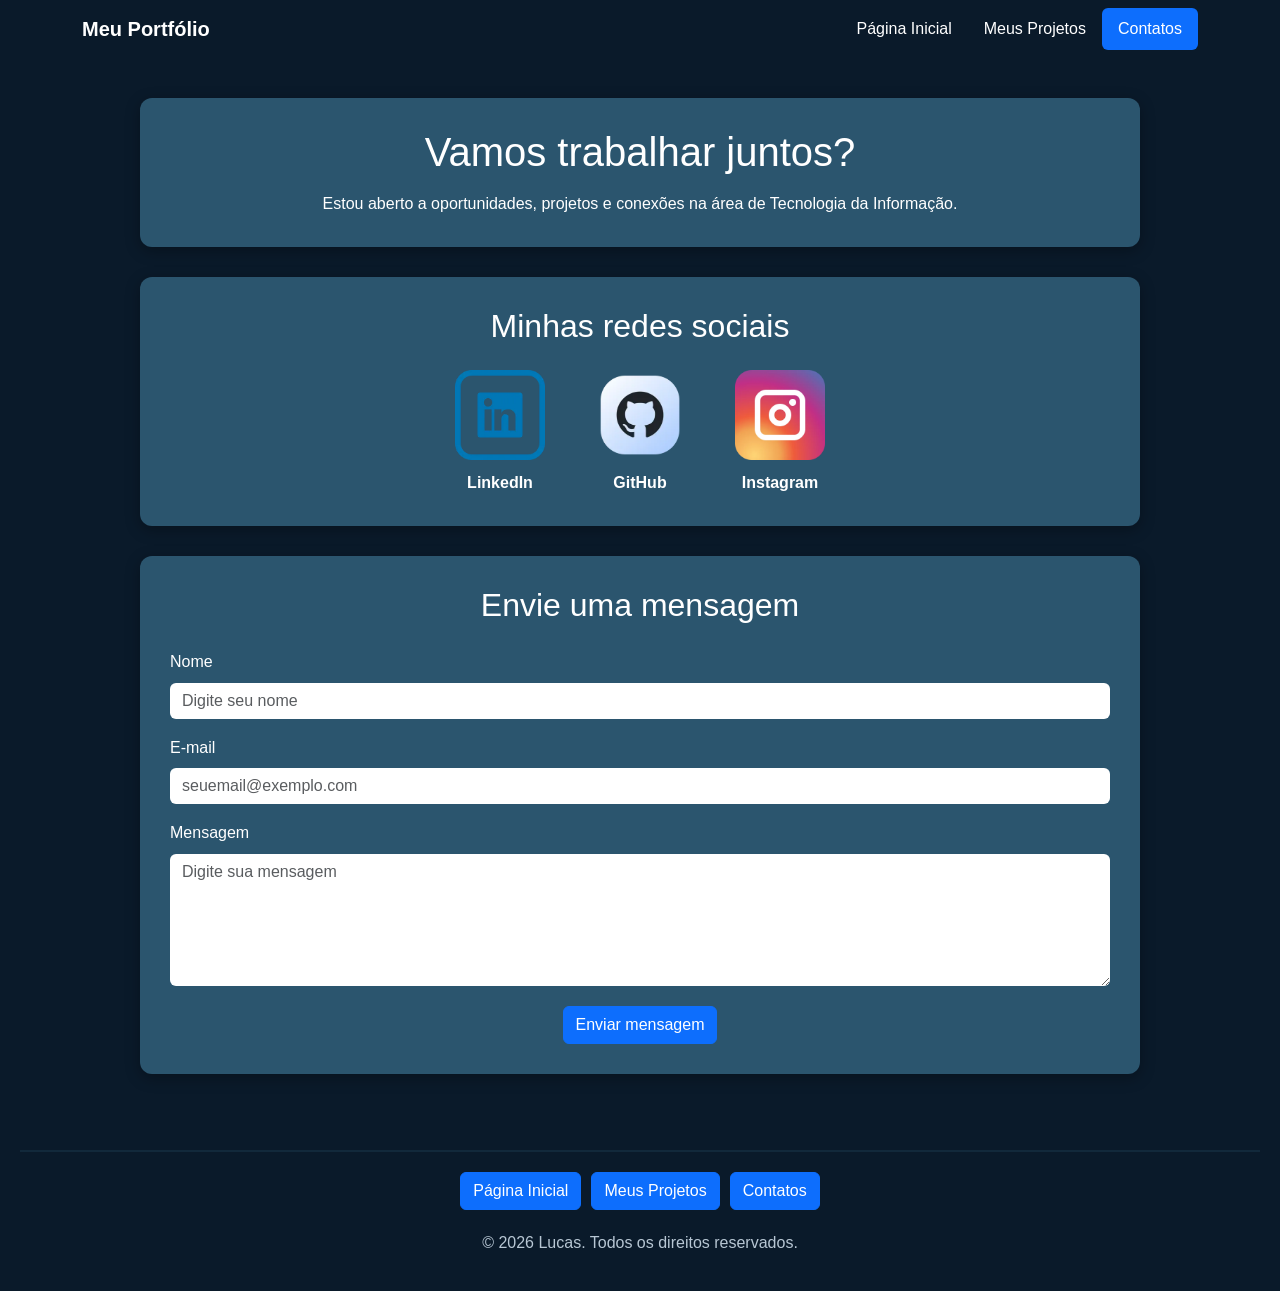
==== contatos.html @ 36030e5e "Primeiro Commit" ====
<!DOCTYPE html>
<html lang="pt-BR">

<head>

    <meta charset="UTF-8">

    <meta name="viewport" content="width=device-width, initial-scale=1.0">

    <title>Contatos | Lucas</title>

    <!-- Bootstrap -->
    <link href="https://cdn.jsdelivr.net/npm/bootstrap@5.3.8/dist/css/bootstrap.min.css" rel="stylesheet" integrity="sha384-sRIl4kxILFvY47J16cr9ZwB07vP4J8+LH7qKQnuqkuIAvNWLzeN8tE5YBujZqJLB" crossorigin="anonymous"
    >

    <!-- CSS -->
    <link rel="stylesheet" href="css/style.css">

</head>

<body>

    <!-- ==================== CABEÇALHO ==================== -->

    <header class="cabecalho">

        <nav class="navbar">

            <div class="container">

                <a href="index.html" class="navbar-brand">
                    Meu Portfólio
                </a>

                <ul class="nav nav-pills">

                    <li class="nav-item">
                        <a href="index.html" class="nav-link">
                            Página Inicial
                        </a>
                    </li>

                    <li class="nav-item">
                        <a href="projetos.html" class="nav-link">
                            Meus Projetos
                        </a>
                    </li>

                    <li class="nav-item">
                        <a href="contatos.html" class="nav-link active" aria-current="page">
                            Contatos
                        </a>
                    </li>

                </ul>

            </div>

        </nav>

    </header>


    <!--CONTEÚDO PRINCIPAL-->

    <main class="contatos">

        <!-- Introdução -->

        <section class="contatos-introducao">

            <h1>Vamos trabalhar juntos?</h1>

            <p>
                Estou aberto a oportunidades, projetos e conexões
                na área de Tecnologia da Informação.
            </p>

        </section>


        <!--REDES SOCIAIS-->

        <section class="redes-sociais">

            <h2>Minhas redes sociais</h2>

            <div class="redes-container">

                <!-- LinkedIn -->

                <a href="https://www.linkedin.com/" target="_blank" rel="noopener noreferrer" class="rede">

                    <img src="img/linkedinIcon.webp" alt="LinkedIn">

                    <span>LinkedIn</span>

                </a>


                <!-- GitHub -->

                <a href="https://github.com/TorresLK" target="_blank" rel="noopener noreferrer" class="rede">

                    <img src="img/githubicoon.webp" alt="GitHub">

                    <span>GitHub</span>

                </a>


                <!-- Instagram -->

                <a href="https://www.instagram.com/" target="_blank" rel="noopener noreferrer" class="rede">

                    <img src="img/instaIcon.webp" alt="Instagram">

                    <span>Instagram</span>

                </a>

            </div>

        </section>


        <!-- ==================== FORMULÁRIO ==================== -->

        <section class="contato-form">

            <h2>Envie uma mensagem</h2>

            <form action="#" method="post">

                <div class="mb-3">

                    <label for="nome" class="form-label">
                        Nome
                    </label>

                    <input type="text" class="form-control" id="nome" name="nome" placeholder="Digite seu nome" required>

                </div>


                <div class="mb-3">

                    <label for="email" class="form-label">
                        E-mail
                    </label>

                    <input type="email" class="form-control" id="email" name="email" placeholder="seuemail@exemplo.com" required>

                </div>


                <div class="mb-3">

                    <label for="mensagem" class="form-label">
                        Mensagem
                    </label>

                    <textarea class="form-control" id="mensagem" name="mensagem" rows="5" placeholder="Digite sua mensagem" required></textarea>

                </div>


                <button type="submit" class="btn btn-primary">
                    Enviar mensagem
                </button>

            </form>

        </section>

    </main>


    <!-- ==================== RODAPÉ ==================== -->

    <footer class="rodape">

        <hr>

        <nav class="menu">

            <a class="btn btn-primary" href="index.html">
                Página Inicial
            </a>

            <a class="btn btn-primary" href="projetos.html">
                Meus Projetos
            </a>

            <a class="btn btn-primary" href="contatos.html">
                Contatos
            </a>

        </nav>

        <p>
            © 2026 Lucas. Todos os direitos reservados.
        </p>

    </footer>

    <script
        src="https://cdn.jsdelivr.net/npm/bootstrap@5.3.8/dist/js/bootstrap.bundle.min.js"
        integrity="sha384-FKyoEForCGlyvwx9Hj09JcYn3nv7wiPVlz7YYwJrWVcXK/BmnVDxM+D2scQbITxI"
        crossorigin="anonymous">
    </script>

</body>

</html>
---- css/style.css ----
/* ==================== RESET ==================== */

* {
    margin: 0;
    padding: 0;
    box-sizing: border-box;
}


/* ==================== CONFIGURAÇÕES GERAIS ==================== */

body {
    background-color: #0a1a2a;
    color: white;
    font-family: Arial, Helvetica, sans-serif;
    line-height: 1.6;
}


/* ==================== CABEÇALHO ==================== */

.cabecalho {
    width: 100%;
}


/* Navbar */

.navbar {
    margin-bottom: 30px;
}

.navbar-brand {
    color: white;
    font-weight: bold;
}

.navbar-brand:hover {
    color: #dcefff;
}

.nav-link {
    color: white;
}

.nav-link:hover {
    color: #dcefff;
}


/* ==================== APRESENTAÇÃO ==================== */

.head {
    width: min(90%, 600px);
    min-height: 500px;

    margin: 30px auto;

    padding: 30px;

    display: flex;
    flex-direction: column;
    justify-content: center;
    align-items: center;

    text-align: center;

    background-color: #2b556e;

    border-radius: 12px;

    box-shadow: 0 4px 15px rgba(0, 0, 0, 0.3);
}


/* Imagem */

.head img {
    width: 250px;
    height: 250px;

    object-fit: cover;

    border-radius: 50%;

    margin-bottom: 20px;

    border: 4px solid white;
}


/* Título */

.head h1 {
    margin-bottom: 10px;
}


/* Textos */

.head p {
    margin-bottom: 5px;
}


/* ==================== SOBRE MIM ==================== */

.sobre {
    width: min(90%, 1200px);

    margin: 30px auto;

    padding: 30px;

    background-color: #2b556e;

    border-radius: 12px;

    text-align: center;

    box-shadow: 0 4px 15px rgba(0, 0, 0, 0.3);
}

.sobre h2 {
    margin-bottom: 20px;
}

.sobre p {
    background-color: transparent;
    margin-bottom: 15px;
}


/* ==================== LAYOUT DOS CARDS ==================== */

.layout {
    width: min(95%, 1500px);

    margin: 30px auto;

    display: grid;

    grid-template-columns: repeat(3, 1fr);

    gap: 20px;

    align-items: stretch;
}


/* ==================== CARDS ==================== */

.card {
    background-color: #2b556e;

    color: white;

    padding: 25px;

    border: none;

    border-radius: 12px;

    height: 100%;

    box-shadow: 0 4px 15px rgba(0, 0, 0, 0.3);
}


/* Títulos */

.card h2 {
    margin-bottom: 20px;

    color: white;
}

.card h3 {
    margin-top: 20px;
    margin-bottom: 10px;

    color: white;
}

.card h4 {
    margin-top: 15px;
    margin-bottom: 8px;

    color: white;
}


/* Parágrafos */

.card p {
    color: white;
}


/* Listas */

.card ul {
    padding-left: 20px;
}

.card li {
    margin-bottom: 5px;
}


/* ==================== RODAPÉ ==================== */

.rodape {
    width: 100%;

    margin-top: 40px;

    padding: 20px;

    text-align: center;
}

.rodape hr {
    border: 0;

    border-top: 2px solid #2b556e;

    margin-bottom: 20px;
}

.menu {
    display: flex;

    justify-content: center;

    gap: 10px;

    flex-wrap: wrap;
}

.rodape p {
    margin-top: 20px;

    color: #b8c7d4;
}


/* ==================== RESPONSIVIDADE ==================== */


/* Tablets */

@media (max-width: 992px) {

    .layout {
        grid-template-columns: 1fr 1fr;
    }

}


/* Celulares */

@media (max-width: 768px) {

    .layout {
        grid-template-columns: 1fr;
    }

    .head {
        min-height: auto;

        padding: 25px;
    }

    .head img {
        width: 200px;
        height: 200px;
    }

    .sobre {
        width: 90%;
    }

    .navbar .container {
        flex-direction: column;

        gap: 15px;
    }

}


/* Celulares pequenos */

@media (max-width: 480px) {

    .head img {
        width: 160px;
        height: 160px;
    }

    .head h1 {
        font-size: 28px;
    }

    .menu {
        flex-direction: column;
    }

    .menu .btn {
        width: 100%;
    }

}
/* ==================== PÁGINA DE PROJETOS ==================== */

.projetos {
    width: min(95%, 1500px);
    margin: 40px auto;
}


/* Introdução */

.projetos-introducao {
    background-color: #2b556e;
    padding: 30px;
    border-radius: 12px;

    text-align: center;

    margin-bottom: 30px;
}

.projetos-introducao h1 {
    margin-bottom: 15px;
}

.projetos-introducao p {
    margin: 0;
}


/* Grid dos projetos */

.projetos-grid {
    display: grid;

    grid-template-columns: repeat(3, 1fr);

    gap: 20px;

    align-items: stretch;
}


/* Cards */

.projeto-card {
    background-color: #2b556e;

    padding: 25px;

    border-radius: 12px;

    display: flex;
    flex-direction: column;

    box-shadow: 0 4px 15px rgba(0, 0, 0, 0.3);
}


/* Títulos */

.projeto-card h2 {
    margin-bottom: 20px;
}

.projeto-card h3 {
    margin-top: 15px;
    margin-bottom: 8px;

    font-size: 20px;
}


/* Texto */

.projeto-card p {
    line-height: 1.6;
}


/* Lista */

.projeto-card ul {
    padding-left: 20px;

    margin-bottom: 25px;
}


/* Botão */

.projeto-card .btn {
    margin-top: auto;

    align-self: flex-start;
}


/* ==================== RESPONSIVIDADE ==================== */

@media (max-width: 992px) {

    .projetos-grid {
        grid-template-columns: 1fr 1fr;
    }

}


@media (max-width: 768px) {

    .projetos-grid {
        grid-template-columns: 1fr;
    }

    .projetos {
        width: 90%;
    }

}
/* ==================== PÁGINA DE CONTATOS ==================== */

.contatos {
    width: min(95%, 1000px);
    margin: 40px auto;
}


/* ==================== INTRODUÇÃO ==================== */

.contatos-introducao {
    background-color: #2b556e;

    padding: 30px;

    border-radius: 12px;

    text-align: center;

    margin-bottom: 30px;

    box-shadow: 0 4px 15px rgba(0, 0, 0, 0.3);
}

.contatos-introducao h1 {
    margin-bottom: 15px;
}

.contatos-introducao p {
    margin: 0;
}


/* ==================== REDES SOCIAIS ==================== */

.redes-sociais {
    background-color: #2b556e;

    padding: 30px;

    border-radius: 12px;

    text-align: center;

    margin-bottom: 30px;

    box-shadow: 0 4px 15px rgba(0, 0, 0, 0.3);
}

.redes-sociais h2 {
    margin-bottom: 25px;
}


/* Container das redes */

.redes-container {
    display: flex;

    justify-content: center;

    align-items: center;

    gap: 50px;

    flex-wrap: wrap;
}


/* Cada rede */

.rede {
    display: flex;

    flex-direction: column;

    align-items: center;

    gap: 10px;

    color: white;

    text-decoration: none;

    transition: transform 0.2s ease;
}

.rede:hover {
    transform: translateY(-5px);
}

.rede img {
    width: 90px;
    height: 90px;

    object-fit: contain;

    border-radius: 10px;
}

.rede span {
    font-weight: bold;
}


/* ==================== FORMULÁRIO ==================== */

.contato-form {
    background-color: #2b556e;

    padding: 30px;

    border-radius: 12px;

    box-shadow: 0 4px 15px rgba(0, 0, 0, 0.3);
}

.contato-form h2 {
    text-align: center;

    margin-bottom: 25px;
}


/* Labels */

.contato-form label {
    color: white;
}


/* Campos */

.contato-form input,
.contato-form textarea {
    background-color: white;

    color: #222;

    border: none;

    border-radius: 6px;
}

.contato-form input:focus,
.contato-form textarea:focus {
    box-shadow: 0 0 0 3px rgba(13, 110, 253, 0.3);
}


/* Botão */

.contato-form button {
    display: block;

    margin: 20px auto 0;
}


/* ==================== RESPONSIVIDADE ==================== */

@media (max-width: 768px) {

    .contatos {
        width: 90%;
    }

    .redes-container {
        gap: 30px;
    }

    .navbar .container {
        flex-direction: column;

        gap: 15px;
    }

}
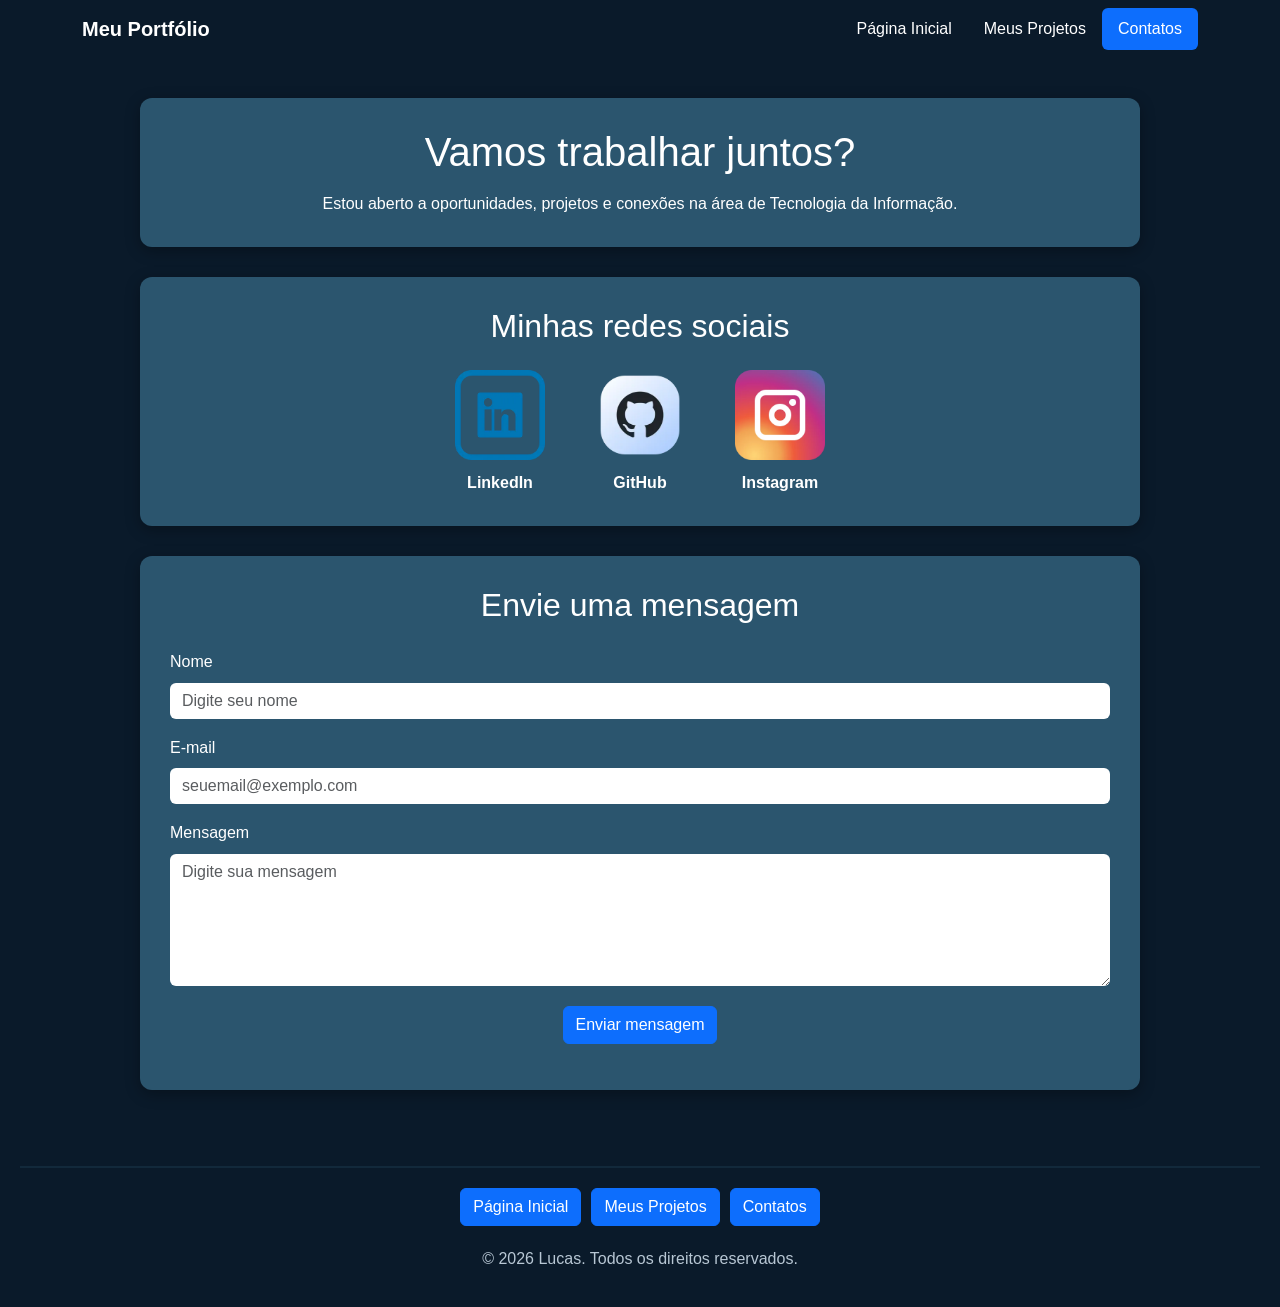
==== commit 6242ecd8: "Atuazacao JavaScript" ====
--- a/contatos.html
+++ b/contatos.html
@@ -130,7 +130,7 @@
 
             <h2>Envie uma mensagem</h2>
 
-            <form action="#" method="post">
+            <form id="formContato">
 
                 <div class="mb-3">
 
@@ -169,6 +169,8 @@
                     Enviar mensagem
                 </button>
 
+                <div id="resultado" class="mt-3"></div>
+
             </form>
 
         </section>
@@ -203,6 +205,8 @@
         </p>
 
     </footer>
+
+    <script src="js/script.js"></script>
 
     <script
         src="https://cdn.jsdelivr.net/npm/bootstrap@5.3.8/dist/js/bootstrap.bundle.min.js"
